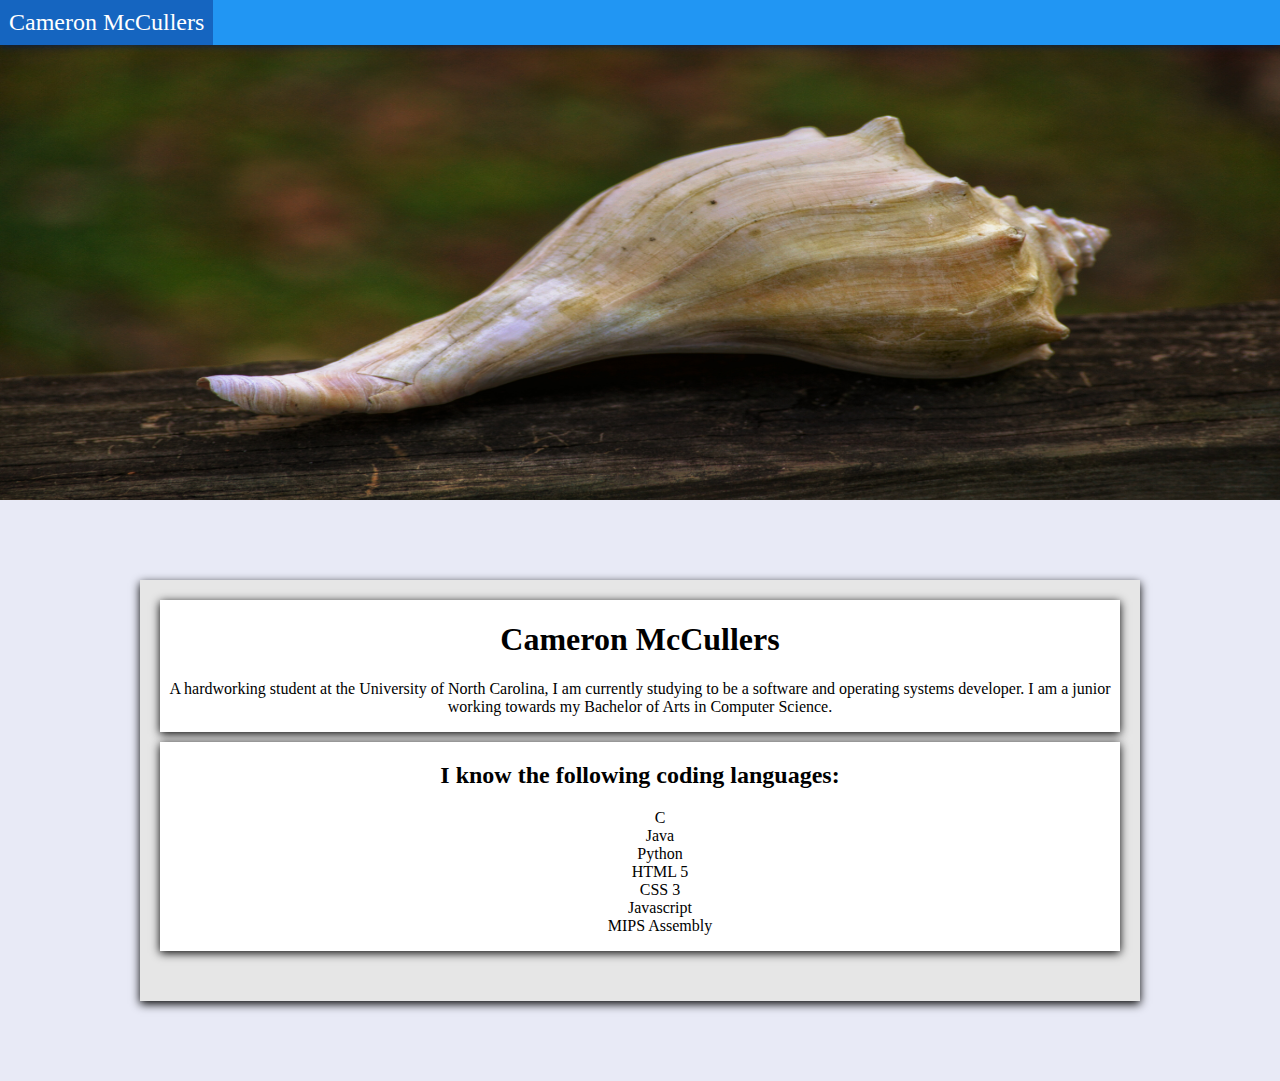
==== index.html @ a569f757 "Real Site" ====
<!DOCTYPE html>
<html lang="en">
<head>
	<title>
		Cameron McCullers
	</title>
	<meta charset="utf-8">
	<link rel="stylesheet" type="text/css" href="stylesheet.css">
	<link rel="icon" href="hex.png">
</head>
<body>

<ul class="navbar">
	<li id="current">Cameron McCullers</li>
</ul>

<div class="backimg"></div>

<div class="card">

	<div class="opener">
	<h1>Cameron McCullers</h1>
	<p>A hardworking student at the University of North Carolina, I am currently studying to be a software and operating systems developer. I am a junior working towards my Bachelor of Arts in Computer Science.</p>
	</div>

	

	<div class="abilities">
		<h2>I know the following coding languages:</h2>
		<ul>
			<li>C</li>
			<li>Java</li>
			<li>Python</li>
			<li>HTML 5</li>
			<li>CSS 3</li>
			<li>Javascript</li>
			<li>MIPS Assembly</li>
		</ul>
	</div>


	
</div>
</body>
</html>
---- stylesheet.css ----
body{
	margin: 0;
}

.navbar{
	list-style-type: none;
	margin: 0;
	padding: 0;
	overflow: hidden;
	background-color: #2196F3;
	width: 100%;
	position: fixed;
	top: 0;
	box-shadow: 0px 0px 8px #001a4d;
}

.navbar li{
	float: left;
	display: block;
	padding: 9px;
	background: #1E88E5;
	font-size: 24px;
	font-family: roboto;
	color: #ffffff;
}

.navbar li:hover{
	background-color: #0D47A1;
}

#current{
	background-color: #1565C0;
}

.backimg{
	width: 100%;
	height: 500px;
	background-image: url("shell.jpeg");
	background-size: 100% 100%;
}

.card{
	margin: auto;
	margin-top: 80px;
	margin-bottom: 80px;
	text-align: center;
	width: 75%;
	height: auto;
	padding-bottom: 50px;
	padding-left: 20px;
	padding-right: 20px;
	padding-top: 20px;
	background-color: #e6e6e6;
	box-shadow: 0px 3px 9px;
	font: ubuntu;
}

.opener{
	background-color: #ffffff;
	/*margin-top: 80px;*/
	text-align: center;
	width: 100%;
}

.card div{
	/*border-bottom: solid black 1px;*/
	display: inline-block;
	box-shadow: 0px 2px 9px;
}
.abilities{
	background-color: #ffffff;
	margin-top: 10px;
	display: inline-block;
	width: 100%;
	height: auto;
	text-align: center;
}
.abilities ul{
	list-style-type: none;
	text-align: center;
}



body{
	background-color: #E8EAF6;
}
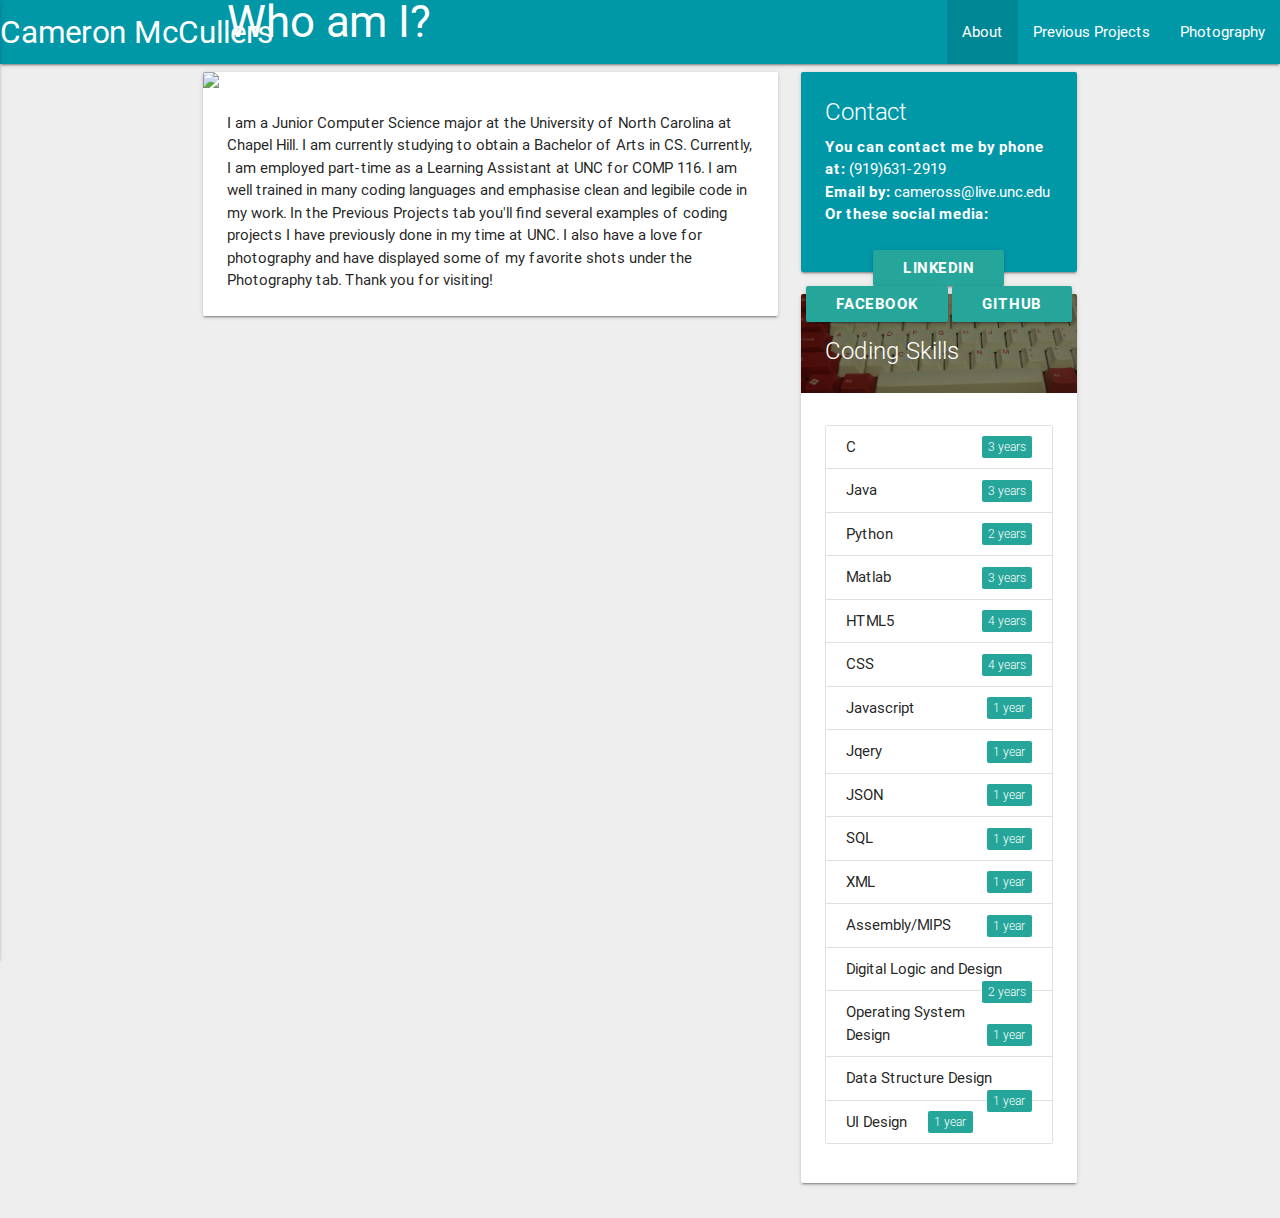
==== commit 81da9f5e: "Full Revamp" ====
--- a/index.html
+++ b/index.html
@@ -1,45 +1,113 @@
 <!DOCTYPE html>
-<html lang="en">
-<head>
-	<title>
-		Cameron McCullers
-	</title>
-	<meta charset="utf-8">
-	<link rel="stylesheet" type="text/css" href="stylesheet.css">
-	<link rel="icon" href="hex.png">
-</head>
-<body>
+<html>
+  <head>
+      <link href="http://fonts.googleapis.com/icon?family=Material+Icons" rel="stylesheet">
+      <link type="text/css" rel="stylesheet" href="css/materialize.css"  media="screen,projection"/>
+      <link rel="icon" href="hex.png">
+      <meta name="viewport" content="width=device-width, initial-scale=1.0"/>
+    <meta charset="utf-8">
+    <title>Cameron McCullers</title>
+  </head>
 
-<ul class="navbar">
-	<li id="current">Cameron McCullers</li>
-</ul>
+  <body>
+    <!--Import jQuery before materialize.js-->
+      <script type="text/javascript" src="https://code.jquery.com/jquery-2.1.1.min.js"></script>
+      <script type="text/javascript" src="js/materialize.min.js"></script>
+      <script src="js/init.js"></script>
 
-<div class="backimg"></div>
-
-<div class="card">
-
-	<div class="opener">
-	<h1>Cameron McCullers</h1>
-	<p>A hardworking student at the University of North Carolina, I am currently studying to be a software and operating systems developer. I am a junior working towards my Bachelor of Arts in Computer Science.</p>
-	</div>
-
-	
-
-	<div class="abilities">
-		<h2>I know the following coding languages:</h2>
-		<ul>
-			<li>C</li>
-			<li>Java</li>
-			<li>Python</li>
-			<li>HTML 5</li>
-			<li>CSS 3</li>
-			<li>Javascript</li>
-			<li>MIPS Assembly</li>
-		</ul>
-	</div>
+    <nav>
+      <div class="nav-wrapper cyan darken-2">
+        <!-- <div class="container"> -->
+        <a class="brand-logo">Cameron McCullers</a>
+        <a href="#" data-activates="mobile" class="button-collapse"><i class="material-icons">menu</i></a>
+          <ul id="nav-mobile" class="right hide-on-med-and-down">
+            <li class="active"><a href="index.html">About</a></li>
+            <li><a href="projects.html">Previous Projects</a></li>
+            <li><a href="photography.html">Photography</a></li>
+          </ul>
+          <ul class="side-nav" id="mobile">
+            <li class="active"><a href="index.html">About</a></li>
+            <li><a href="projects.html">Previous Projects</a></li>
+            <li><a href="photography.html">Photography</a></li>
+          </ul>
+        <!-- </div> -->
+      </div>
+    </nav>
 
 
-	
-</div>
-</body>
-</html>+
+    <!-- <div class="divider"></div> -->
+
+      <div class="row">
+        <div class="container">
+
+        <div class="col s12 m8">
+          <div class="card hoverable">
+            <div class="card-image">
+                  <img src="beach.jpeg">
+                  <span class="card-title"><h3>Who am I?</h3></span>
+                </div>
+                <div class="card-content">
+                  <p>I am a Junior Computer Science major at the University of North Carolina at Chapel Hill. I am currently studying to obtain a Bachelor of Arts in CS.
+                  Currently, I am employed part-time as a Learning Assistant at UNC for COMP 116. I am well trained in many coding languages and emphasise clean and legibile code
+                in my work. In the Previous Projects tab you'll find several examples of coding projects I have previously done in my time at UNC. I also have a love for photography
+              and have displayed some of my favorite shots under the Photography tab. Thank you for visiting!</p>
+                </div>
+              </div>
+        </div>
+
+
+          <div class="col s12 m4">
+            <div class="card small cyan darken-2 hoverable">
+              <div class="card-content white-text">
+                <span class="card-title">Contact</span>
+                <p><b>You can contact me by phone at: </b>(919)631-2919</p>
+                <p><b>Email by: </b>cameross@live.unc.edu</p>
+                <p><b>Or these social media:</b></p>
+              </div>
+              <div class="center-align">
+                <a href="https://www.linkedin.com/in/cameron-mccullers-7b4227116/" class="waves-effect waves-light btn"><b>LinkedIn</b></a>
+                <a href="https://www.facebook.com/cameron.mccullers" class="waves-effect waves-light btn"><b>Facebook</b></a>
+                <a href="https://github.com/Taren-Ko" class="waves-effect waves-light btn"><b>Github</b></a>
+              </div>
+            </div>
+          </div>
+
+          <div class="col s12 m4">
+            <div class="card hoverable">
+              <div class="card-image">
+                    <img src="keyboard.jpg">
+                    <span class="card-title">Coding Skills</span>
+                  </div>
+                  <div class="card-content">
+                    <ul class="collection">
+                      <li class="collection-item">C <span class="new badge" data-badge-caption="years">3</span></li>
+                      <li class="collection-item">Java <span class="new badge" data-badge-caption="years">3</span></li>
+                      <li class="collection-item">Python <span class="new badge" data-badge-caption="years">2</span></li>
+                      <li class="collection-item">Matlab <span class="new badge" data-badge-caption="years">3</span></li>
+                      <li class="collection-item">HTML5 <span class="new badge" data-badge-caption="years">4</span></li>
+                      <li class="collection-item">CSS <span class="new badge" data-badge-caption="years">4</span></li>
+                      <li class="collection-item">Javascript <span class="new badge" data-badge-caption="year">1</span></li>
+                      <li class="collection-item">Jqery <span class="new badge" data-badge-caption="year">1</span></li>
+                      <li class="collection-item">JSON <span class="new badge" data-badge-caption="year">1</span></li>
+                      <li class="collection-item">SQL <span class="new badge" data-badge-caption="year">1</span></li>
+                      <li class="collection-item">XML <span class="new badge" data-badge-caption="year">1</span></li>
+                      <li class="collection-item">Assembly/MIPS <span class="new badge" data-badge-caption="year">1</span></li>
+                      <li class="collection-item">Digital Logic and Design <span class="new badge" data-badge-caption="years">2</span></li>
+                      <li class="collection-item">Operating System Design <span class="new badge" data-badge-caption="year">1</span></li>
+                      <li class="collection-item">Data Structure Design <span class="new badge" data-badge-caption="year">1</span></li>
+                      <li class="collection-item">UI Design <span class="new badge" data-badge-caption="year">1</span></li>
+                    </ul>
+                  </div>
+                </div>
+          </div>
+
+
+        </div>
+      </div>
+
+
+
+
+  </body>
+</html>
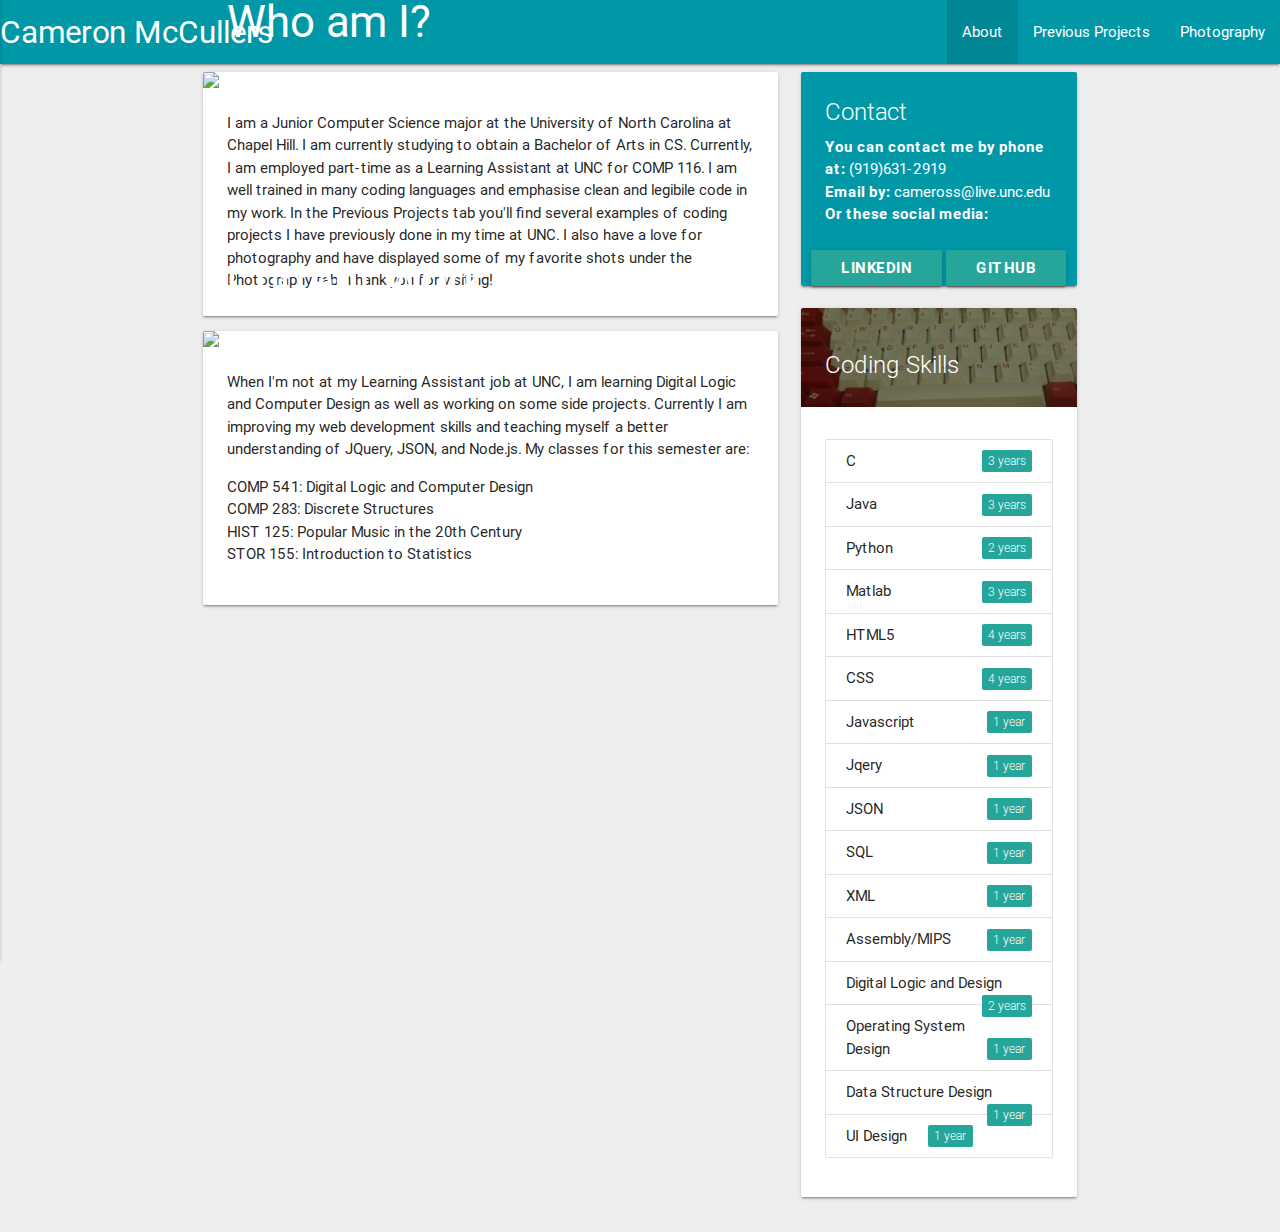
==== commit 1b133234: "bugfixes" ====
--- a/index.html
+++ b/index.html
@@ -54,11 +54,29 @@
               and have displayed some of my favorite shots under the Photography tab. Thank you for visiting!</p>
                 </div>
               </div>
+
+                <div class="card hoverable">
+                  <div class="card-image">
+                        <img src="forest.jpeg">
+                        <span class="card-title"><h3>Current Work?</h3></span>
+                      </div>
+                      <div class="card-content">
+                        <p>When I'm not at my Learning Assistant job at UNC, I am learning Digital Logic and Computer Design as well as working on some side projects. Currently I am
+                        improving my web development skills and teaching myself a better understanding of JQuery, JSON, and Node.js. My classes for this semester are:</p>
+                        <ul>
+                          <li>COMP 541: Digital Logic and Computer Design
+                          <li>COMP 283: Discrete Structures
+                          <li>HIST 125: Popular Music in the 20th Century
+                          <li>STOR 155: Introduction to Statistics
+                        </ul>
+                      </div>
+                    </div>
+
         </div>
 
 
           <div class="col s12 m4">
-            <div class="card small cyan darken-2 hoverable">
+            <div class="card cyan darken-2 hoverable">
               <div class="card-content white-text">
                 <span class="card-title">Contact</span>
                 <p><b>You can contact me by phone at: </b>(919)631-2919</p>
@@ -67,7 +85,6 @@
               </div>
               <div class="center-align">
                 <a href="https://www.linkedin.com/in/cameron-mccullers-7b4227116/" class="waves-effect waves-light btn"><b>LinkedIn</b></a>
-                <a href="https://www.facebook.com/cameron.mccullers" class="waves-effect waves-light btn"><b>Facebook</b></a>
                 <a href="https://github.com/Taren-Ko" class="waves-effect waves-light btn"><b>Github</b></a>
               </div>
             </div>
@@ -103,6 +120,8 @@
           </div>
 
 
+
+
         </div>
       </div>
 
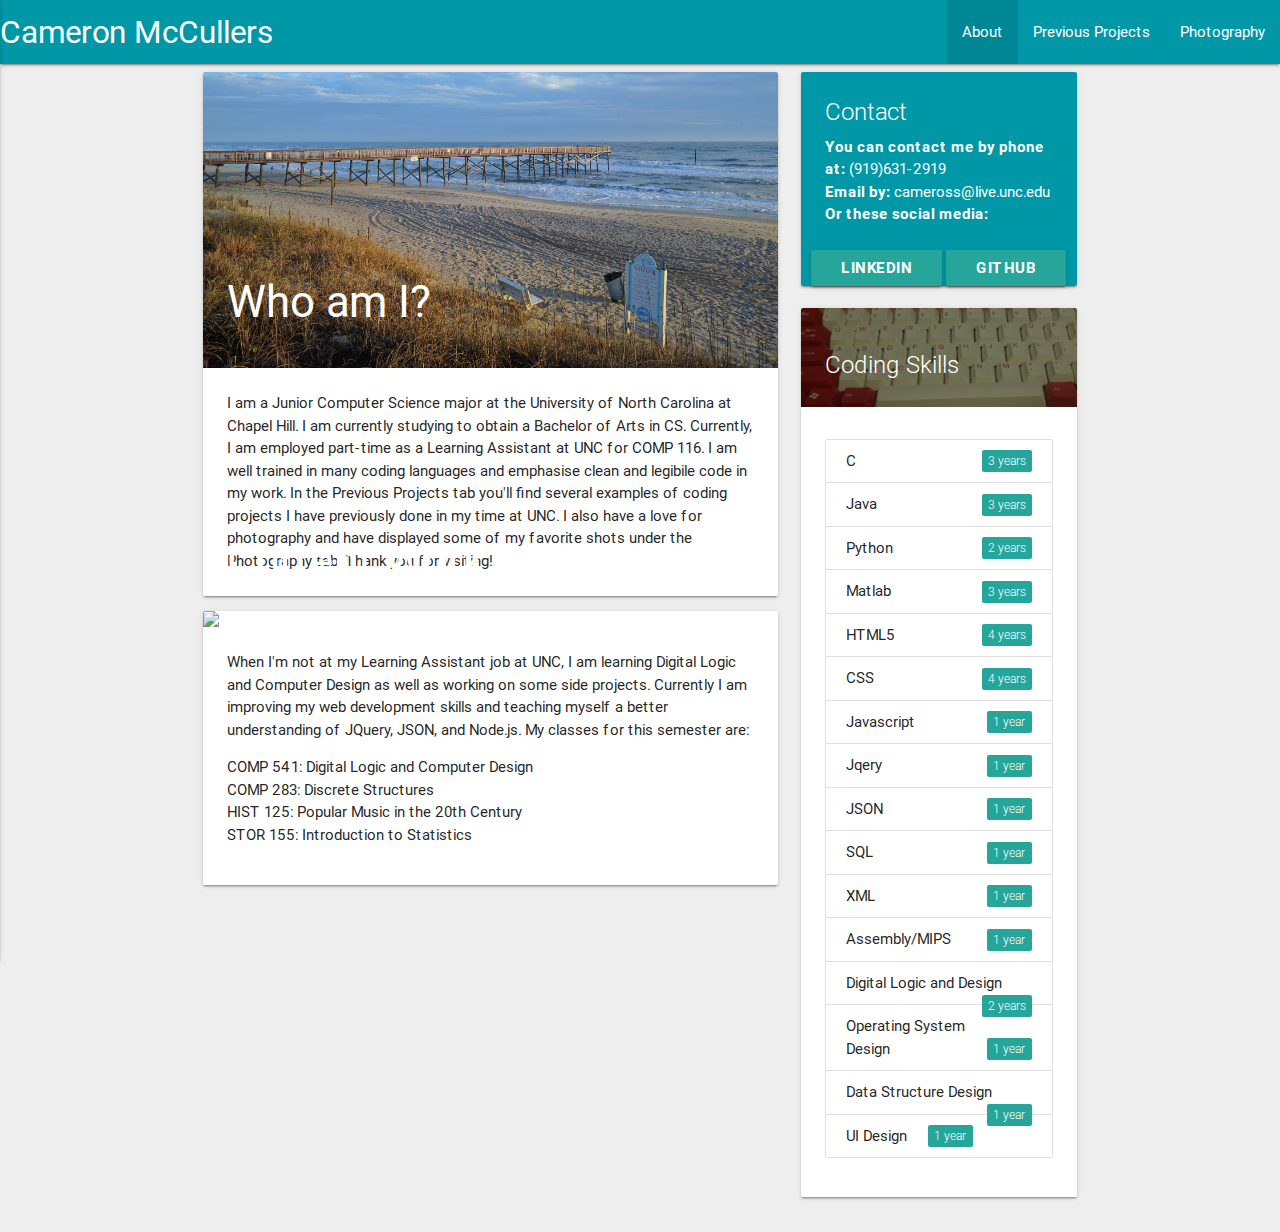
==== commit b1e35bfe: "Photography Page added" ====
--- a/index.html
+++ b/index.html
@@ -3,7 +3,7 @@
   <head>
       <link href="http://fonts.googleapis.com/icon?family=Material+Icons" rel="stylesheet">
       <link type="text/css" rel="stylesheet" href="css/materialize.css"  media="screen,projection"/>
-      <link rel="icon" href="hex.png">
+      <link rel="icon" href="siteImages/hex.png">
       <meta name="viewport" content="width=device-width, initial-scale=1.0"/>
     <meta charset="utf-8">
     <title>Cameron McCullers</title>
@@ -15,24 +15,26 @@
       <script type="text/javascript" src="js/materialize.min.js"></script>
       <script src="js/init.js"></script>
 
-    <nav>
-      <div class="nav-wrapper cyan darken-2">
-        <!-- <div class="container"> -->
-        <a class="brand-logo">Cameron McCullers</a>
-        <a href="#" data-activates="mobile" class="button-collapse"><i class="material-icons">menu</i></a>
-          <ul id="nav-mobile" class="right hide-on-med-and-down">
-            <li class="active"><a href="index.html">About</a></li>
-            <li><a href="projects.html">Previous Projects</a></li>
-            <li><a href="photography.html">Photography</a></li>
-          </ul>
-          <ul class="side-nav" id="mobile">
-            <li class="active"><a href="index.html">About</a></li>
-            <li><a href="projects.html">Previous Projects</a></li>
-            <li><a href="photography.html">Photography</a></li>
-          </ul>
-        <!-- </div> -->
-      </div>
-    </nav>
+    <div class="navbar-fixed">
+      <nav>
+        <div class="nav-wrapper cyan darken-2">
+          <!-- <div class="container"> -->
+          <a class="brand-logo">Cameron McCullers</a>
+          <a href="#" data-activates="mobile" class="button-collapse"><i class="material-icons">menu</i></a>
+            <ul id="nav-mobile" class="right hide-on-med-and-down">
+              <li class="active"><a href="index.html">About</a></li>
+              <li><a href="projects.html">Previous Projects</a></li>
+              <li><a href="photography.html">Photography</a></li>
+            </ul>
+            <ul class="side-nav" id="mobile">
+              <li class="active"><a href="index.html">About</a></li>
+              <li><a href="projects.html">Previous Projects</a></li>
+              <li><a href="photography.html">Photography</a></li>
+            </ul>
+          <!-- </div> -->
+        </div>
+      </nav>
+  </div>
 
 
 
@@ -44,7 +46,7 @@
         <div class="col s12 m8">
           <div class="card hoverable">
             <div class="card-image">
-                  <img src="beach.jpeg">
+                  <img src="siteImages/beach.jpeg">
                   <span class="card-title"><h3>Who am I?</h3></span>
                 </div>
                 <div class="card-content">
@@ -57,7 +59,7 @@
 
                 <div class="card hoverable">
                   <div class="card-image">
-                        <img src="forest.jpeg">
+                        <img src="siteImages/forest.jpeg">
                         <span class="card-title"><h3>Current Work?</h3></span>
                       </div>
                       <div class="card-content">
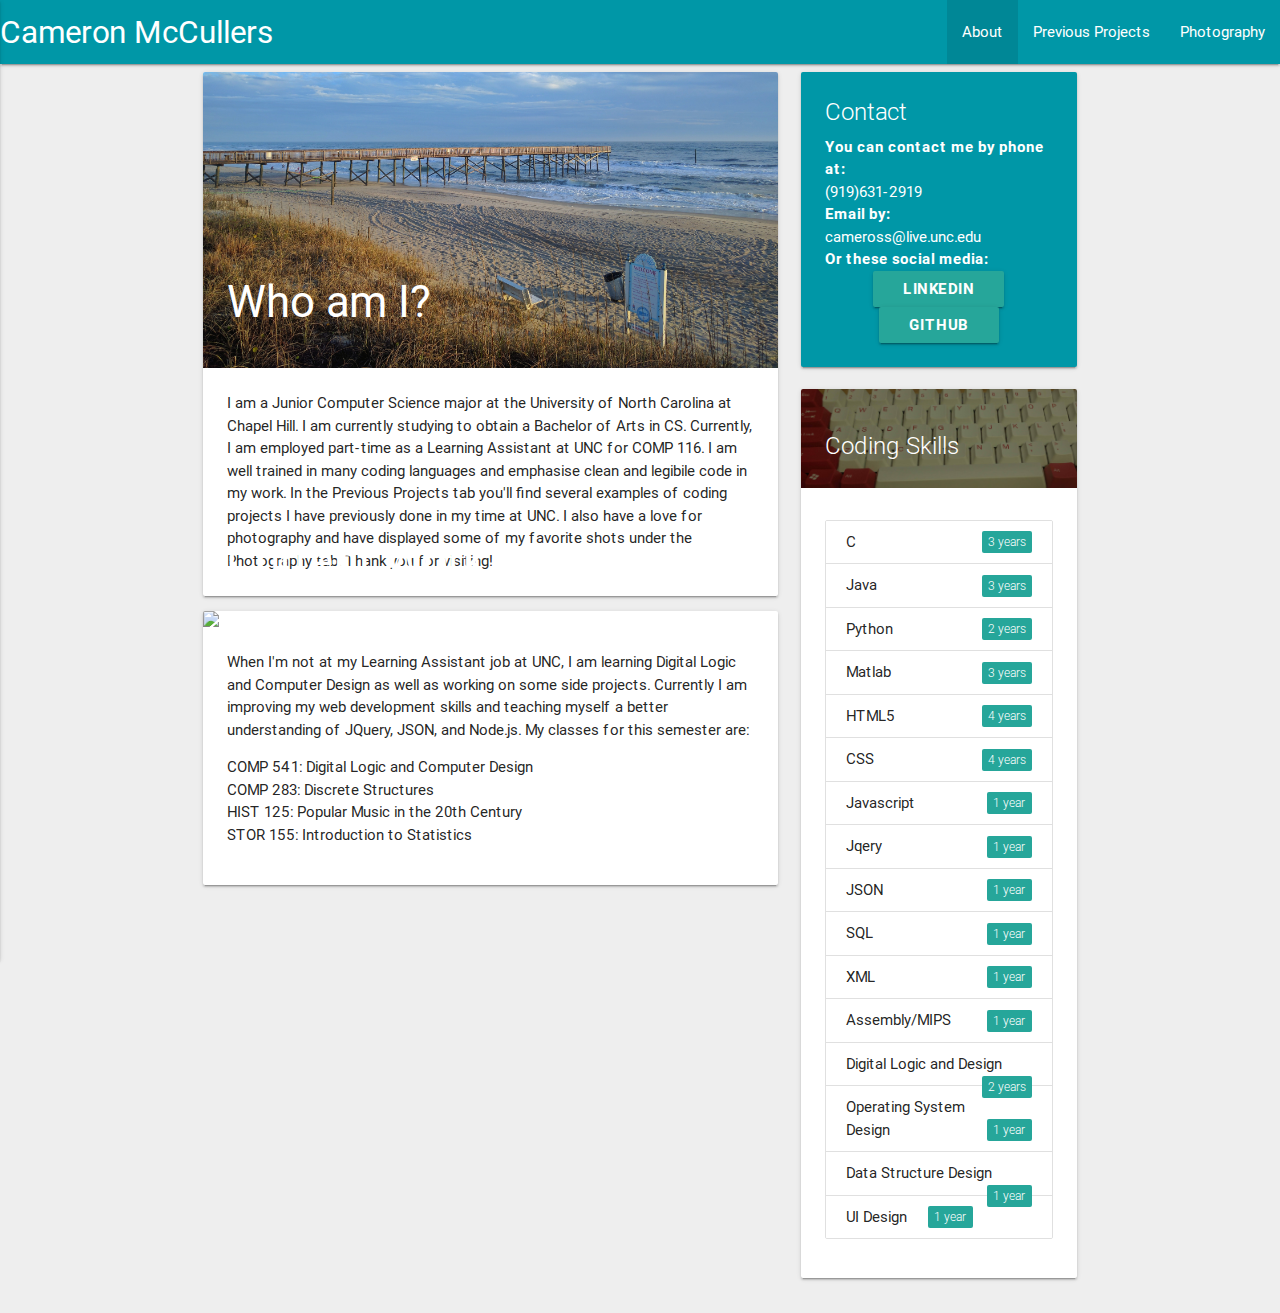
==== commit 9735ad48: "Contact Info Fix" ====
--- a/index.html
+++ b/index.html
@@ -26,15 +26,17 @@
               <li><a href="projects.html">Previous Projects</a></li>
               <li><a href="photography.html">Photography</a></li>
             </ul>
-            <ul class="side-nav" id="mobile">
-              <li class="active"><a href="index.html">About</a></li>
-              <li><a href="projects.html">Previous Projects</a></li>
-              <li><a href="photography.html">Photography</a></li>
-            </ul>
+
           <!-- </div> -->
         </div>
       </nav>
   </div>
+
+  <ul class="side-nav" id="mobile">
+    <li class="active"><a href="index.html">About</a></li>
+    <li><a href="projects.html">Previous Projects</a></li>
+    <li><a href="photography.html">Photography</a></li>
+  </ul>
 
 
 
@@ -81,21 +83,22 @@
             <div class="card cyan darken-2 hoverable">
               <div class="card-content white-text">
                 <span class="card-title">Contact</span>
-                <p><b>You can contact me by phone at: </b>(919)631-2919</p>
-                <p><b>Email by: </b>cameross@live.unc.edu</p>
+                <p><b>You can contact me by phone at: </b> <br>(919)631-2919</br></p>
+                <p><b>Email by: </b> <br>cameross@live.unc.edu</br></p>
                 <p><b>Or these social media:</b></p>
+                <div class="center-align">
+                  <a href="https://www.linkedin.com/in/cameron-mccullers-7b4227116/" class="waves-effect waves-light btn"><b>LinkedIn</b></a>
+                  <a href="https://github.com/Taren-Ko" class="waves-effect waves-light btn"><b>Github</b></a>
+                </div>
               </div>
-              <div class="center-align">
-                <a href="https://www.linkedin.com/in/cameron-mccullers-7b4227116/" class="waves-effect waves-light btn"><b>LinkedIn</b></a>
-                <a href="https://github.com/Taren-Ko" class="waves-effect waves-light btn"><b>Github</b></a>
-              </div>
+
             </div>
           </div>
 
           <div class="col s12 m4">
             <div class="card hoverable">
               <div class="card-image">
-                    <img src="keyboard.jpg">
+                    <img src="siteImages/keyboard.jpg">
                     <span class="card-title">Coding Skills</span>
                   </div>
                   <div class="card-content">
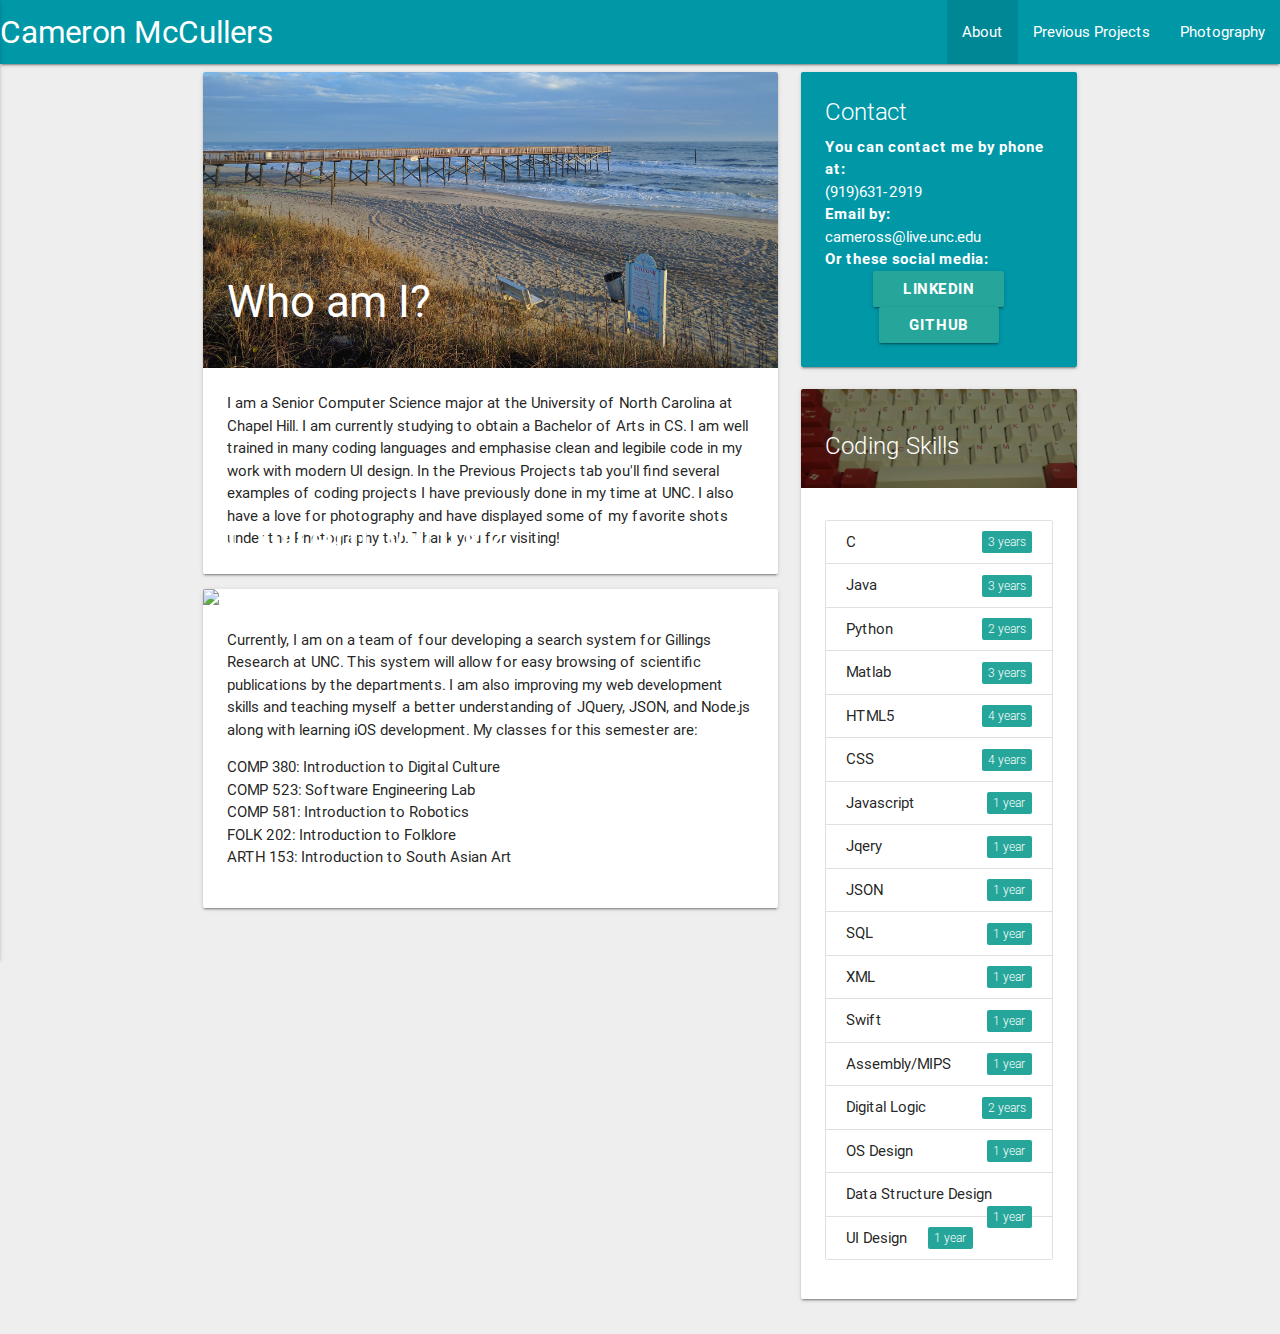
==== commit 0c4a25af: "Update for current semester" ====
--- a/index.html
+++ b/index.html
@@ -52,9 +52,9 @@
                   <span class="card-title"><h3>Who am I?</h3></span>
                 </div>
                 <div class="card-content">
-                  <p>I am a Junior Computer Science major at the University of North Carolina at Chapel Hill. I am currently studying to obtain a Bachelor of Arts in CS.
-                  Currently, I am employed part-time as a Learning Assistant at UNC for COMP 116. I am well trained in many coding languages and emphasise clean and legibile code
-                in my work. In the Previous Projects tab you'll find several examples of coding projects I have previously done in my time at UNC. I also have a love for photography
+                  <p>I am a Senior Computer Science major at the University of North Carolina at Chapel Hill. I am currently studying to obtain a Bachelor of Arts in CS.
+                  I am well trained in many coding languages and emphasise clean and legibile code in my work with modern UI design.
+                 In the Previous Projects tab you'll find several examples of coding projects I have previously done in my time at UNC. I also have a love for photography
               and have displayed some of my favorite shots under the Photography tab. Thank you for visiting!</p>
                 </div>
               </div>
@@ -65,13 +65,14 @@
                         <span class="card-title"><h3>Current Work?</h3></span>
                       </div>
                       <div class="card-content">
-                        <p>When I'm not at my Learning Assistant job at UNC, I am learning Digital Logic and Computer Design as well as working on some side projects. Currently I am
-                        improving my web development skills and teaching myself a better understanding of JQuery, JSON, and Node.js. My classes for this semester are:</p>
+                        <p>Currently, I am on a team of four developing a search system for Gillings Research at UNC. This system will allow for easy browsing of scientific publications by the departments.
+                          I am also improving my web development skills and teaching myself a better understanding of JQuery, JSON, and Node.js along with learning iOS development. My classes for this semester are:</p>
                         <ul>
-                          <li>COMP 541: Digital Logic and Computer Design
-                          <li>COMP 283: Discrete Structures
-                          <li>HIST 125: Popular Music in the 20th Century
-                          <li>STOR 155: Introduction to Statistics
+                          <li>COMP 380: Introduction to Digital Culture
+                          <li>COMP 523: Software Engineering Lab
+                          <li>COMP 581: Introduction to Robotics
+                          <li>FOLK 202: Introduction to Folklore
+                          <li>ARTH 153: Introduction to South Asian Art
                         </ul>
                       </div>
                     </div>
@@ -114,9 +115,10 @@
                       <li class="collection-item">JSON <span class="new badge" data-badge-caption="year">1</span></li>
                       <li class="collection-item">SQL <span class="new badge" data-badge-caption="year">1</span></li>
                       <li class="collection-item">XML <span class="new badge" data-badge-caption="year">1</span></li>
+                      <li class="collection-item">Swift <span class="new badge" data-badge-caption="year">1</span></li>
                       <li class="collection-item">Assembly/MIPS <span class="new badge" data-badge-caption="year">1</span></li>
-                      <li class="collection-item">Digital Logic and Design <span class="new badge" data-badge-caption="years">2</span></li>
-                      <li class="collection-item">Operating System Design <span class="new badge" data-badge-caption="year">1</span></li>
+                      <li class="collection-item">Digital Logic<span class="new badge" data-badge-caption="years">2</span></li>
+                      <li class="collection-item">OS Design <span class="new badge" data-badge-caption="year">1</span></li>
                       <li class="collection-item">Data Structure Design <span class="new badge" data-badge-caption="year">1</span></li>
                       <li class="collection-item">UI Design <span class="new badge" data-badge-caption="year">1</span></li>
                     </ul>
